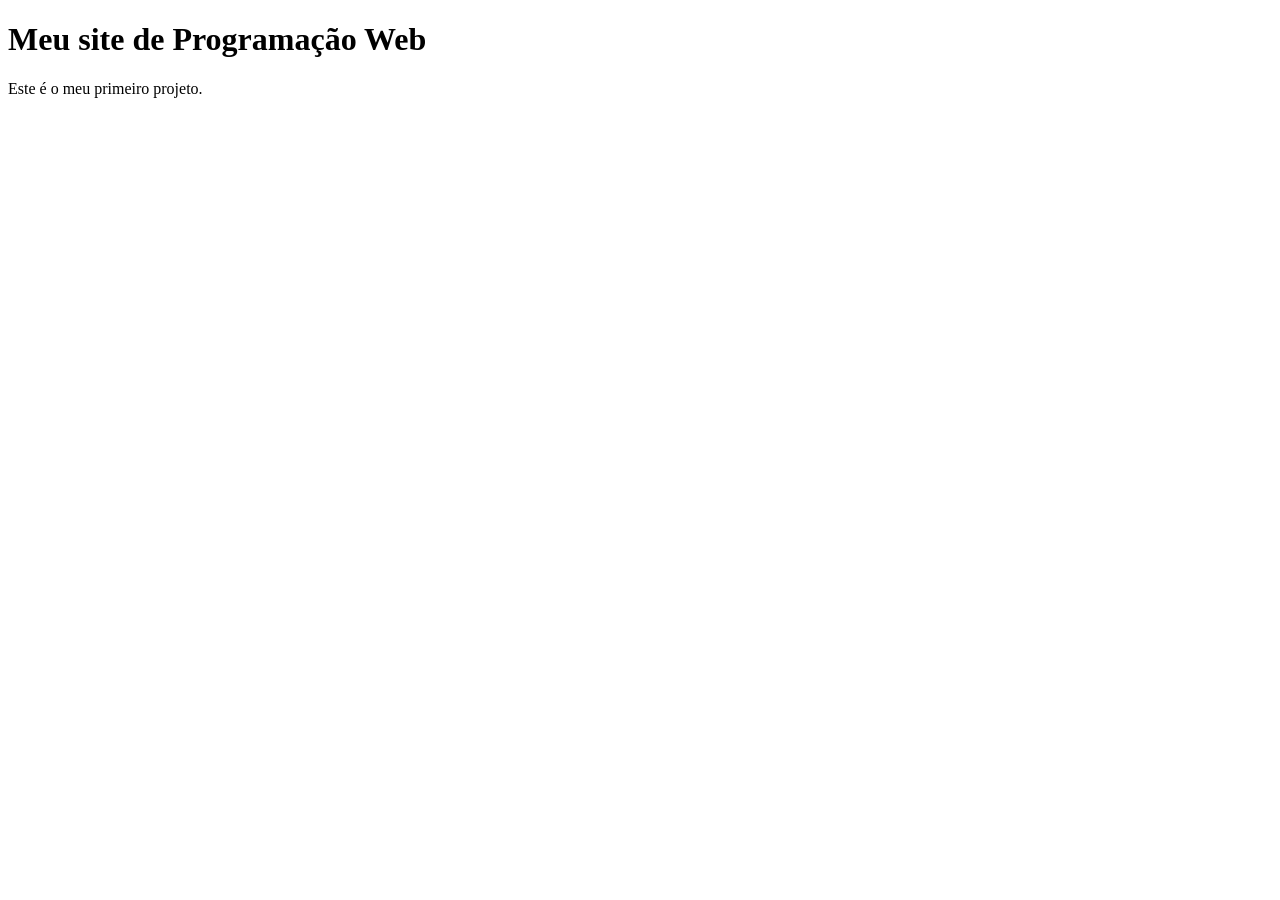
==== index.html @ 75c1b1e5 "Update index.html" ====
<!DOCTYPE html>
<html lang="pt">
<head>
    <meta charset="UTF-8">
    <meta name="viewport" content="width=device-width, initial-scale=1.0">

    <title>Programação Web</title>

    <link rel="stylesheet" href="estilo.css">
   
</head>

<body>

    <h1 style =color: red;>Meu site de Programação Web</h1>

    <p>Este é o meu primeiro projeto.</p>

    <script src="./script.js"></script>

</body>
</html>
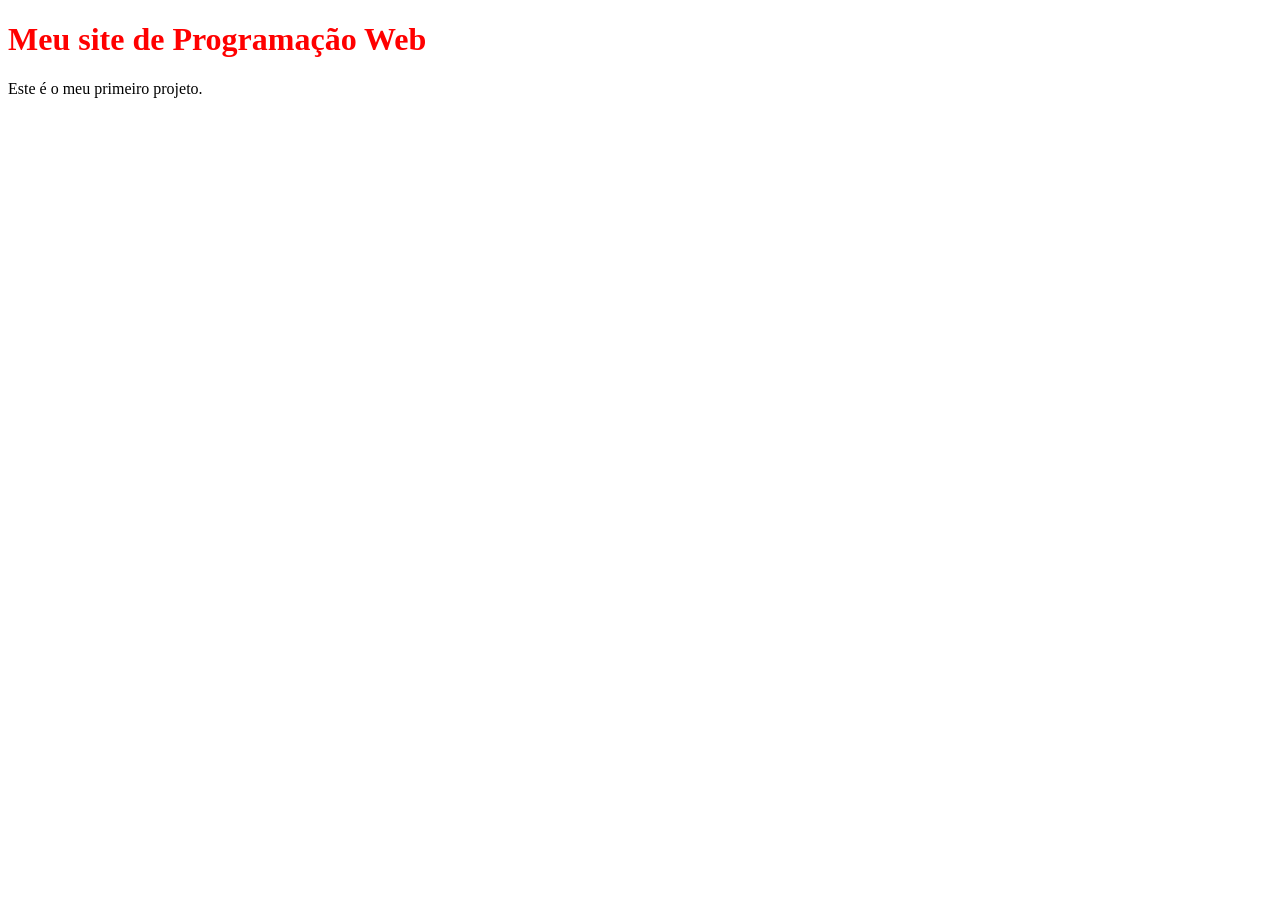
==== commit 118536dc: "Update index.html" ====
--- a/index.html
+++ b/index.html
@@ -12,7 +12,7 @@
 
 <body>
 
-    <h1 style =color: red;>Meu site de Programação Web</h1>
+    <h1 style ="color: red;">Meu site de Programação Web</h1>
 
     <p>Este é o meu primeiro projeto.</p>
 
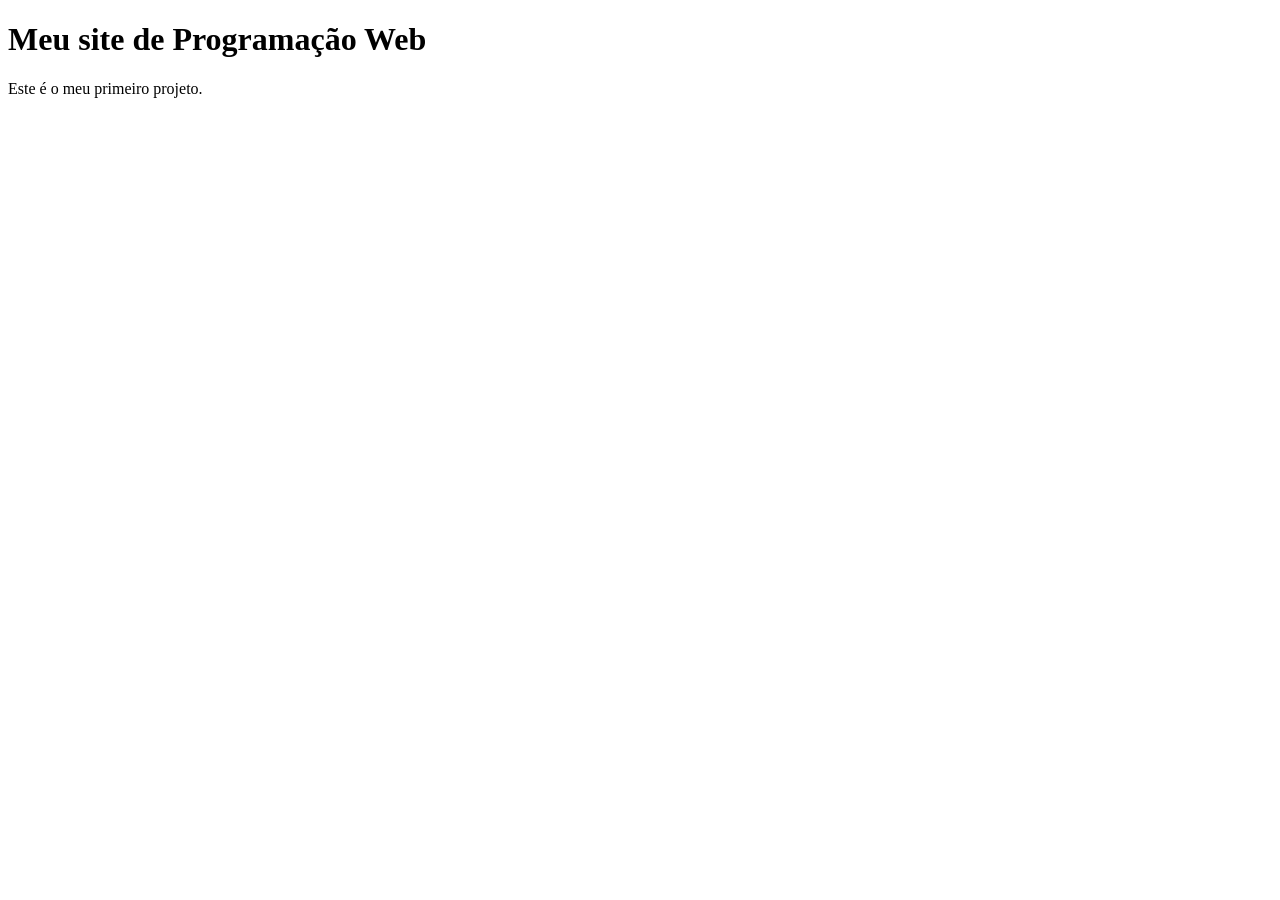
==== commit 5cfe1e40: "Update index.html" ====
--- a/index.html
+++ b/index.html
@@ -6,13 +6,13 @@
 
     <title>Programação Web</title>
 
-    <link rel="stylesheet" href="estilo.css">
+    <link rel="stylesheet" href="./estilo.css">
    
 </head>
 
 <body>
 
-    <h1 style ="color: red;">Meu site de Programação Web</h1>
+    <h1>Meu site de Programação Web</h1>
 
     <p>Este é o meu primeiro projeto.</p>
 
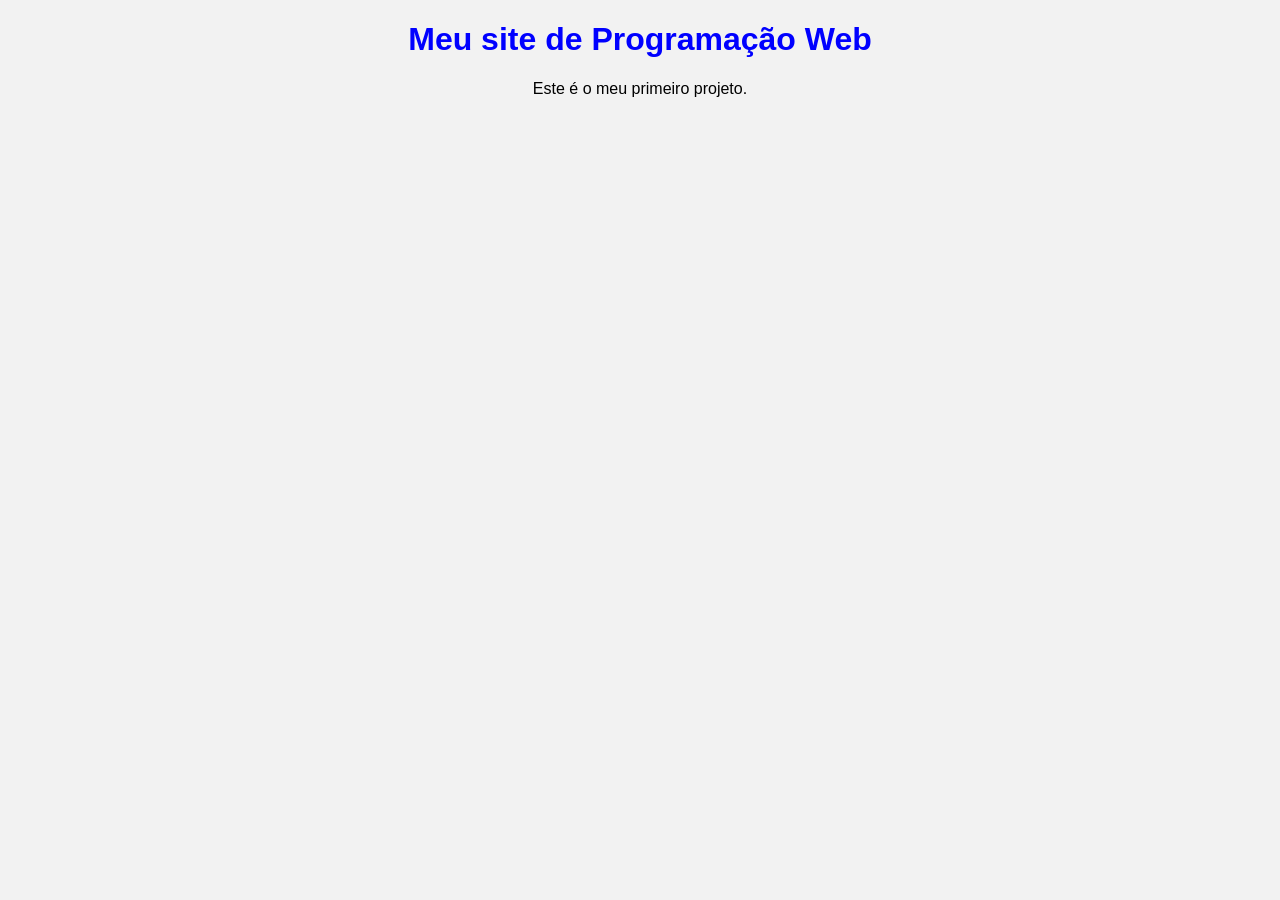
==== commit 9f049f3b: "Update index.html" ====
--- a/index.html
+++ b/index.html
@@ -6,7 +6,7 @@
 
     <title>Programação Web</title>
 
-    <link rel="stylesheet" href="./estilo.css">
+    <link rel="stylesheet" href="./style.css">
    
 </head>
 
--- a/style.css
+++ b/style.css
@@ -0,0 +1,9 @@
+body {
+    font-family: Arial, sans-serif;
+    background-color: #f2f2f2;
+    text-align: center;
+}
+
+h1 {
+    color: blue;
+}
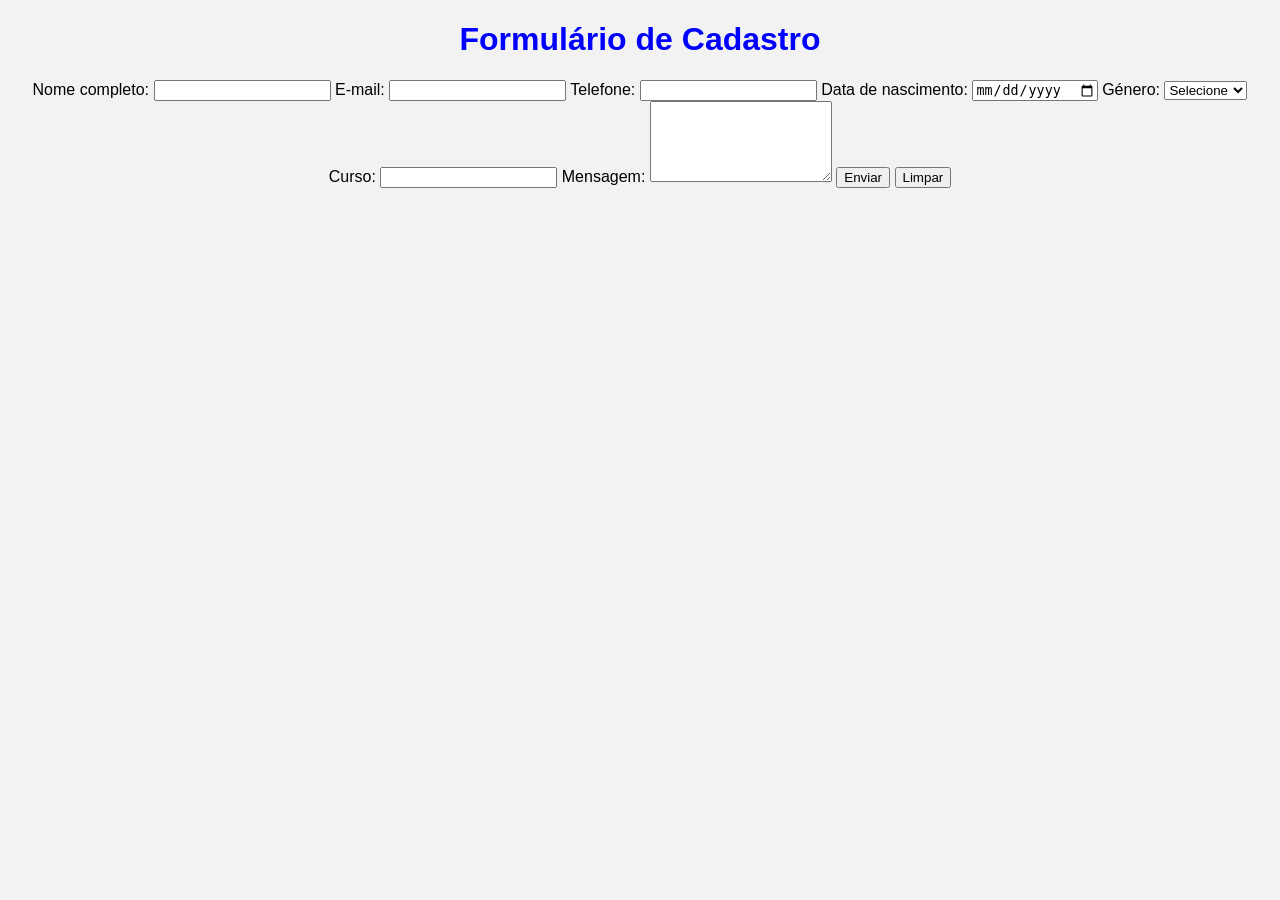
==== commit 472ca90b: "Update index.html" ====
--- a/index.html
+++ b/index.html
@@ -3,20 +3,55 @@
 <head>
     <meta charset="UTF-8">
     <meta name="viewport" content="width=device-width, initial-scale=1.0">
+    <title>Formulário de Cadastro</title>
 
-    <title>Programação Web</title>
-
-    <link rel="stylesheet" href="./style.css">
-   
+    <link rel="stylesheet" href="style.css">
 </head>
 
 <body>
 
-    <h1>Meu site de Programação Web</h1>
+    <div class="container">
 
-    <p>Este é o meu primeiro projeto.</p>
+        <h1>Formulário de Cadastro</h1>
 
-    <script src="./script.js"></script>
+        <form id="formulario">
+
+            <label for="nome">Nome completo:</label>
+            <input type="text" id="nome" name="nome" required>
+
+            <label for="email">E-mail:</label>
+            <input type="email" id="email" name="email" required>
+
+            <label for="telefone">Telefone:</label>
+            <input type="tel" id="telefone" name="telefone">
+
+            <label for="data">Data de nascimento:</label>
+            <input type="date" id="data" name="data">
+
+            <label for="genero">Género:</label>
+            <select id="genero" name="genero">
+                <option value="">Selecione</option>
+                <option value="masculino">Masculino</option>
+                <option value="feminino">Feminino</option>
+                <option value="outro">Outro</option>
+            </select>
+
+            <label for="curso">Curso:</label>
+            <input type="text" id="curso" name="curso">
+
+            <label for="mensagem">Mensagem:</label>
+            <textarea id="mensagem" name="mensagem" rows="5"></textarea>
+
+            <button type="submit">Enviar</button>
+            <button type="reset">Limpar</button>
+
+        </form>
+
+        <p id="resultado"></p>
+
+    </div>
+
+    <script src="script.js"></script>
 
 </body>
 </html>
--- a/style.css
+++ b/style.css
@@ -5,5 +5,5 @@
 }
 
 h1 {
-    color: blue;
+    color: blue; 
 }
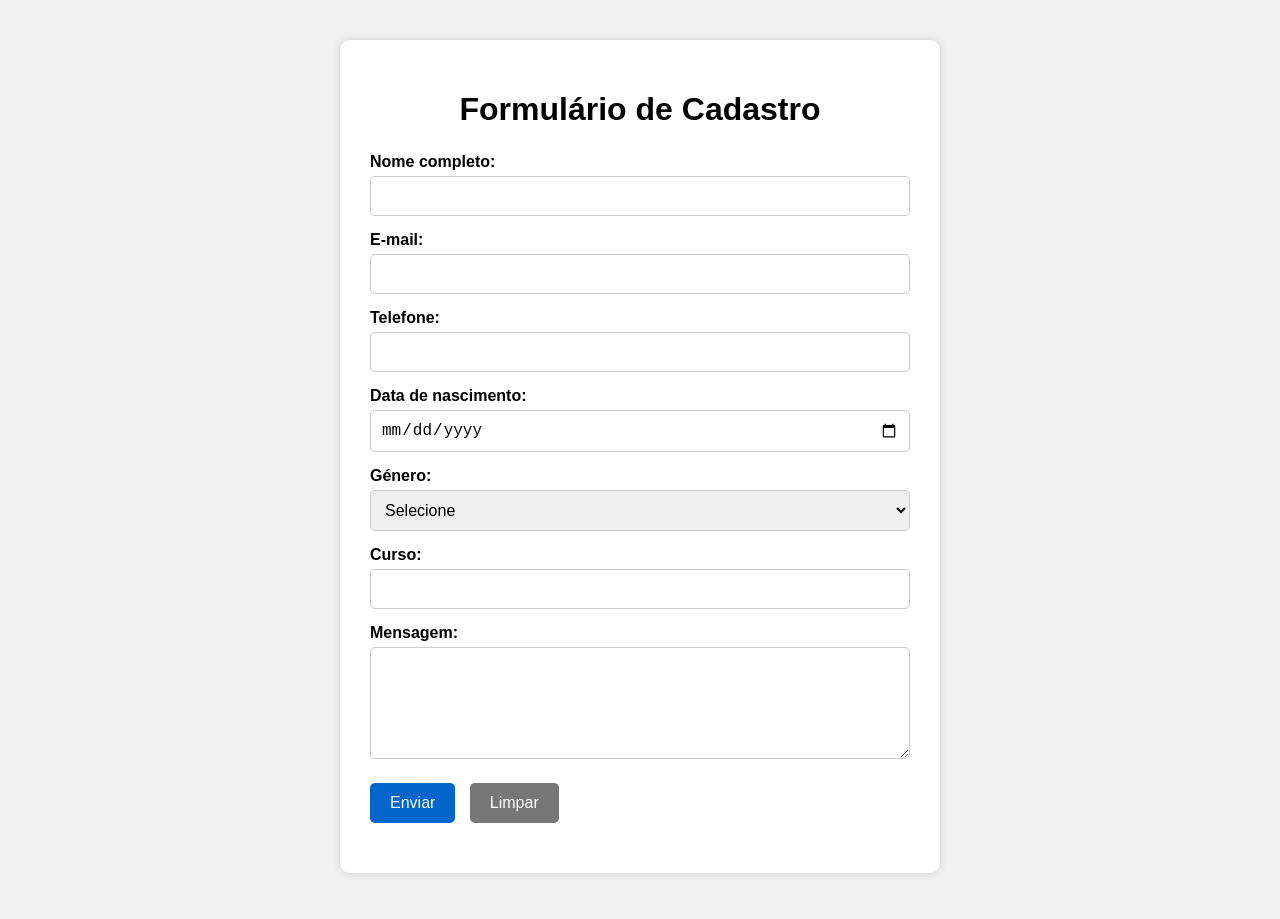
==== commit b5d8c5ea: "Update index.html" ====
--- a/index.html
+++ b/index.html
@@ -5,7 +5,7 @@
     <meta name="viewport" content="width=device-width, initial-scale=1.0">
     <title>Formulário de Cadastro</title>
 
-    <link rel="stylesheet" href="style.css">
+    <link rel="stylesheet" href="./style.css">
 </head>
 
 <body>
--- a/style.css
+++ b/style.css
@@ -1,9 +1,76 @@
+* {
+    box-sizing: border-box;
+}
+
 body {
+    margin: 0;
+    padding: 0;
     font-family: Arial, sans-serif;
-    background-color: #f2f2f2;
-    text-align: center;
+    background: #f2f2f2;
+}
+
+.container {
+    width: 90%;
+    max-width: 600px;
+    margin: 40px auto;
+    background: white;
+    padding: 30px;
+    border-radius: 10px;
+    box-shadow: 0 0 10px rgba(0, 0, 0, 0.15);
 }
 
 h1 {
-    color: blue; 
+    text-align: center;
+    margin-bottom: 25px;
 }
+
+label {
+    display: block;
+    margin-top: 15px;
+    margin-bottom: 5px;
+    font-weight: bold;
+}
+
+input,
+select,
+textarea {
+    width: 100%;
+    padding: 10px;
+    border: 1px solid #ccc;
+    border-radius: 5px;
+    font-size: 16px;
+}
+
+textarea {
+    resize: vertical;
+}
+
+button {
+    margin-top: 20px;
+    padding: 11px 20px;
+    border: none;
+    border-radius: 5px;
+    cursor: pointer;
+    font-size: 16px;
+}
+
+button[type="submit"] {
+    background: #0066cc;
+    color: white;
+}
+
+button[type="reset"] {
+    background: #777;
+    color: white;
+    margin-left: 10px;
+}
+
+button:hover {
+    opacity: 0.85;
+}
+
+#resultado {
+    text-align: center;
+    margin-top: 20px;
+    font-weight: bold;
+}
